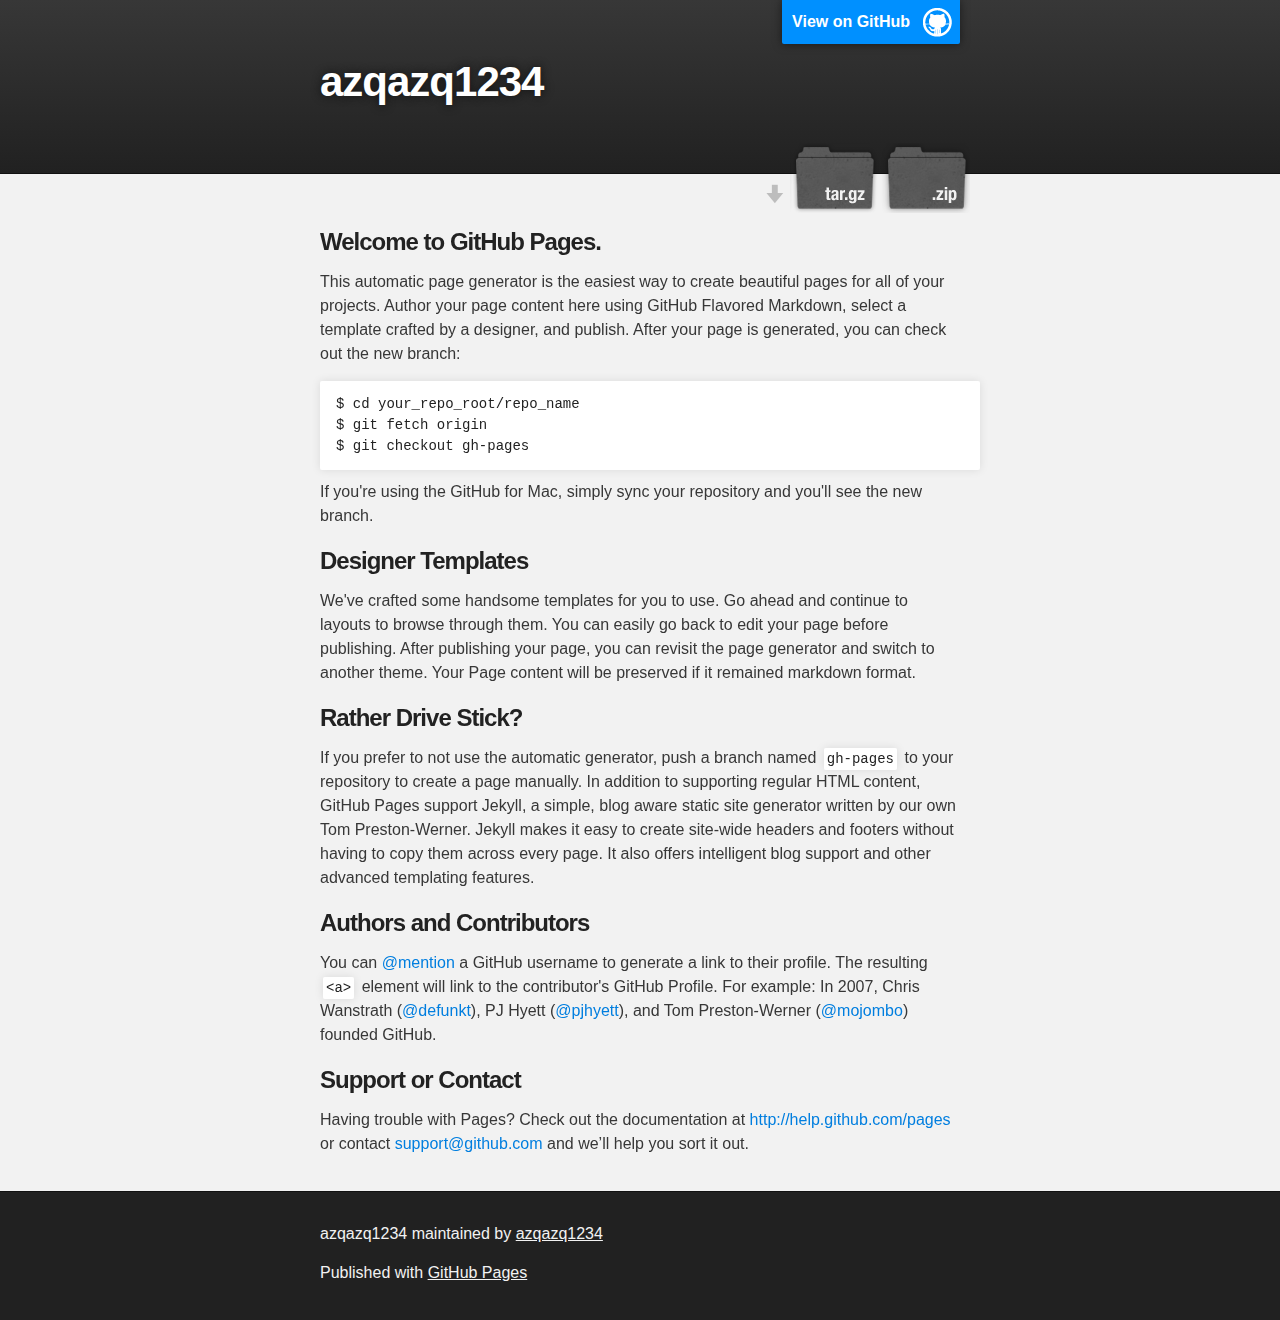
==== index.html @ 37dda7cf "Create gh-pages branch via GitHub" ====
<!DOCTYPE html>
<html>

  <head>
    <meta charset='utf-8'>
    <meta http-equiv="X-UA-Compatible" content="chrome=1">
    <meta name="description" content="azqazq1234 : ">

    <link rel="stylesheet" type="text/css" media="screen" href="stylesheets/stylesheet.css">

    <title>azqazq1234</title>
  </head>

  <body>

    <!-- HEADER -->
    <div id="header_wrap" class="outer">
        <header class="inner">
          <a id="forkme_banner" href="https://github.com/azqazq1234/azqazq1234">View on GitHub</a>

          <h1 id="project_title">azqazq1234</h1>
          <h2 id="project_tagline"></h2>

            <section id="downloads">
              <a class="zip_download_link" href="https://github.com/azqazq1234/azqazq1234/zipball/master">Download this project as a .zip file</a>
              <a class="tar_download_link" href="https://github.com/azqazq1234/azqazq1234/tarball/master">Download this project as a tar.gz file</a>
            </section>
        </header>
    </div>

    <!-- MAIN CONTENT -->
    <div id="main_content_wrap" class="outer">
      <section id="main_content" class="inner">
        <h3>
<a name="welcome-to-github-pages" class="anchor" href="#welcome-to-github-pages"><span class="octicon octicon-link"></span></a>Welcome to GitHub Pages.</h3>

<p>This automatic page generator is the easiest way to create beautiful pages for all of your projects. Author your page content here using GitHub Flavored Markdown, select a template crafted by a designer, and publish. After your page is generated, you can check out the new branch:</p>

<pre><code>$ cd your_repo_root/repo_name
$ git fetch origin
$ git checkout gh-pages
</code></pre>

<p>If you're using the GitHub for Mac, simply sync your repository and you'll see the new branch.</p>

<h3>
<a name="designer-templates" class="anchor" href="#designer-templates"><span class="octicon octicon-link"></span></a>Designer Templates</h3>

<p>We've crafted some handsome templates for you to use. Go ahead and continue to layouts to browse through them. You can easily go back to edit your page before publishing. After publishing your page, you can revisit the page generator and switch to another theme. Your Page content will be preserved if it remained markdown format.</p>

<h3>
<a name="rather-drive-stick" class="anchor" href="#rather-drive-stick"><span class="octicon octicon-link"></span></a>Rather Drive Stick?</h3>

<p>If you prefer to not use the automatic generator, push a branch named <code>gh-pages</code> to your repository to create a page manually. In addition to supporting regular HTML content, GitHub Pages support Jekyll, a simple, blog aware static site generator written by our own Tom Preston-Werner. Jekyll makes it easy to create site-wide headers and footers without having to copy them across every page. It also offers intelligent blog support and other advanced templating features.</p>

<h3>
<a name="authors-and-contributors" class="anchor" href="#authors-and-contributors"><span class="octicon octicon-link"></span></a>Authors and Contributors</h3>

<p>You can <a href="https://github.com/blog/821" class="user-mention">@mention</a> a GitHub username to generate a link to their profile. The resulting <code>&lt;a&gt;</code> element will link to the contributor's GitHub Profile. For example: In 2007, Chris Wanstrath (<a href="https://github.com/defunkt" class="user-mention">@defunkt</a>), PJ Hyett (<a href="https://github.com/pjhyett" class="user-mention">@pjhyett</a>), and Tom Preston-Werner (<a href="https://github.com/mojombo" class="user-mention">@mojombo</a>) founded GitHub.</p>

<h3>
<a name="support-or-contact" class="anchor" href="#support-or-contact"><span class="octicon octicon-link"></span></a>Support or Contact</h3>

<p>Having trouble with Pages? Check out the documentation at <a href="http://help.github.com/pages">http://help.github.com/pages</a> or contact <a href="mailto:support@github.com">support@github.com</a> and we’ll help you sort it out.</p>
      </section>
    </div>

    <!-- FOOTER  -->
    <div id="footer_wrap" class="outer">
      <footer class="inner">
        <p class="copyright">azqazq1234 maintained by <a href="https://github.com/azqazq1234">azqazq1234</a></p>
        <p>Published with <a href="http://pages.github.com">GitHub Pages</a></p>
      </footer>
    </div>

    

  </body>
</html>
---- stylesheets/stylesheet.css ----
/*******************************************************************************
Slate Theme for GitHub Pages
by Jason Costello, @jsncostello
*******************************************************************************/

@import url(pygment_trac.css);

/*******************************************************************************
MeyerWeb Reset
*******************************************************************************/

html, body, div, span, applet, object, iframe,
h1, h2, h3, h4, h5, h6, p, blockquote, pre,
a, abbr, acronym, address, big, cite, code,
del, dfn, em, img, ins, kbd, q, s, samp,
small, strike, strong, sub, sup, tt, var,
b, u, i, center,
dl, dt, dd, ol, ul, li,
fieldset, form, label, legend,
table, caption, tbody, tfoot, thead, tr, th, td,
article, aside, canvas, details, embed,
figure, figcaption, footer, header, hgroup,
menu, nav, output, ruby, section, summary,
time, mark, audio, video {
  margin: 0;
  padding: 0;
  border: 0;
  font: inherit;
  vertical-align: baseline;
}

/* HTML5 display-role reset for older browsers */
article, aside, details, figcaption, figure,
footer, header, hgroup, menu, nav, section {
  display: block;
}

ol, ul {
  list-style: none;
}

table {
  border-collapse: collapse;
  border-spacing: 0;
}

/*******************************************************************************
Theme Styles
*******************************************************************************/

body {
  box-sizing: border-box;
  color:#373737;
  background: #212121;
  font-size: 16px;
  font-family: 'Myriad Pro', Calibri, Helvetica, Arial, sans-serif;
  line-height: 1.5;
  -webkit-font-smoothing: antialiased;
}

h1, h2, h3, h4, h5, h6 {
  margin: 10px 0;
  font-weight: 700;
  color:#222222;
  font-family: 'Lucida Grande', 'Calibri', Helvetica, Arial, sans-serif;
  letter-spacing: -1px;
}

h1 {
  font-size: 36px;
  font-weight: 700;
}

h2 {
  padding-bottom: 10px;
  font-size: 32px;
  background: url('../images/bg_hr.png') repeat-x bottom;
}

h3 {
  font-size: 24px;
}

h4 {
  font-size: 21px;
}

h5 {
  font-size: 18px;
}

h6 {
  font-size: 16px;
}

p {
  margin: 10px 0 15px 0;
}

footer p {
  color: #f2f2f2;
}

a {
  text-decoration: none;
  color: #007edf;
  text-shadow: none;

  transition: color 0.5s ease;
  transition: text-shadow 0.5s ease;
  -webkit-transition: color 0.5s ease;
  -webkit-transition: text-shadow 0.5s ease;
  -moz-transition: color 0.5s ease;
  -moz-transition: text-shadow 0.5s ease;
  -o-transition: color 0.5s ease;
  -o-transition: text-shadow 0.5s ease;
  -ms-transition: color 0.5s ease;
  -ms-transition: text-shadow 0.5s ease;
}

a:hover, a:focus {text-decoration: underline;}

footer a {
  color: #F2F2F2;
  text-decoration: underline;
}

em {
  font-style: italic;
}

strong {
  font-weight: bold;
}

img {
  position: relative;
  margin: 0 auto;
  max-width: 739px;
  padding: 5px;
  margin: 10px 0 10px 0;
  border: 1px solid #ebebeb;

  box-shadow: 0 0 5px #ebebeb;
  -webkit-box-shadow: 0 0 5px #ebebeb;
  -moz-box-shadow: 0 0 5px #ebebeb;
  -o-box-shadow: 0 0 5px #ebebeb;
  -ms-box-shadow: 0 0 5px #ebebeb;
}

p img {
  display: inline;
  margin: 0;
  padding: 0;
  vertical-align: middle;
  text-align: center;
  border: none;
}

pre, code {
  width: 100%;
  color: #222;
  background-color: #fff;

  font-family: Monaco, "Bitstream Vera Sans Mono", "Lucida Console", Terminal, monospace;
  font-size: 14px;

  border-radius: 2px;
  -moz-border-radius: 2px;
  -webkit-border-radius: 2px;
}

pre {
  width: 100%;
  padding: 10px;
  box-shadow: 0 0 10px rgba(0,0,0,.1);
  overflow: auto;
}

code {
  padding: 3px;
  margin: 0 3px;
  box-shadow: 0 0 10px rgba(0,0,0,.1);
}

pre code {
  display: block;
  box-shadow: none;
}

blockquote {
  color: #666;
  margin-bottom: 20px;
  padding: 0 0 0 20px;
  border-left: 3px solid #bbb;
}


ul, ol, dl {
  margin-bottom: 15px
}

ul {
  list-style: inside;
  padding-left: 20px;
}

ol {
  list-style: decimal inside;
  padding-left: 20px;
}

dl dt {
  font-weight: bold;
}

dl dd {
  padding-left: 20px;
  font-style: italic;
}

dl p {
  padding-left: 20px;
  font-style: italic;
}

hr {
  height: 1px;
  margin-bottom: 5px;
  border: none;
  background: url('../images/bg_hr.png') repeat-x center;
}

table {
  border: 1px solid #373737;
  margin-bottom: 20px;
  text-align: left;
 }

th {
  font-family: 'Lucida Grande', 'Helvetica Neue', Helvetica, Arial, sans-serif;
  padding: 10px;
  background: #373737;
  color: #fff;
 }

td {
  padding: 10px;
  border: 1px solid #373737;
 }

form {
  background: #f2f2f2;
  padding: 20px;
}

/*******************************************************************************
Full-Width Styles
*******************************************************************************/

.outer {
  width: 100%;
}

.inner {
  position: relative;
  max-width: 640px;
  padding: 20px 10px;
  margin: 0 auto;
}

#forkme_banner {
  display: block;
  position: absolute;
  top:0;
  right: 10px;
  z-index: 10;
  padding: 10px 50px 10px 10px;
  color: #fff;
  background: url('../images/blacktocat.png') #0090ff no-repeat 95% 50%;
  font-weight: 700;
  box-shadow: 0 0 10px rgba(0,0,0,.5);
  border-bottom-left-radius: 2px;
  border-bottom-right-radius: 2px;
}

#header_wrap {
  background: #212121;
  background: -moz-linear-gradient(top, #373737, #212121);
  background: -webkit-linear-gradient(top, #373737, #212121);
  background: -ms-linear-gradient(top, #373737, #212121);
  background: -o-linear-gradient(top, #373737, #212121);
  background: linear-gradient(top, #373737, #212121);
}

#header_wrap .inner {
  padding: 50px 10px 30px 10px;
}

#project_title {
  margin: 0;
  color: #fff;
  font-size: 42px;
  font-weight: 700;
  text-shadow: #111 0px 0px 10px;
}

#project_tagline {
  color: #fff;
  font-size: 24px;
  font-weight: 300;
  background: none;
  text-shadow: #111 0px 0px 10px;
}

#downloads {
  position: absolute;
  width: 210px;
  z-index: 10;
  bottom: -40px;
  right: 0;
  height: 70px;
  background: url('../images/icon_download.png') no-repeat 0% 90%;
}

.zip_download_link {
  display: block;
  float: right;
  width: 90px;
  height:70px;
  text-indent: -5000px;
  overflow: hidden;
  background: url(../images/sprite_download.png) no-repeat bottom left;
}

.tar_download_link {
  display: block;
  float: right;
  width: 90px;
  height:70px;
  text-indent: -5000px;
  overflow: hidden;
  background: url(../images/sprite_download.png) no-repeat bottom right;
  margin-left: 10px;
}

.zip_download_link:hover {
  background: url(../images/sprite_download.png) no-repeat top left;
}

.tar_download_link:hover {
  background: url(../images/sprite_download.png) no-repeat top right;
}

#main_content_wrap {
  background: #f2f2f2;
  border-top: 1px solid #111;
  border-bottom: 1px solid #111;
}

#main_content {
  padding-top: 40px;
}

#footer_wrap {
  background: #212121;
}



/*******************************************************************************
Small Device Styles
*******************************************************************************/

@media screen and (max-width: 480px) {
  body {
    font-size:14px;
  }

  #downloads {
    display: none;
  }

  .inner {
    min-width: 320px;
    max-width: 480px;
  }

  #project_title {
  font-size: 32px;
  }

  h1 {
    font-size: 28px;
  }

  h2 {
    font-size: 24px;
  }

  h3 {
    font-size: 21px;
  }

  h4 {
    font-size: 18px;
  }

  h5 {
    font-size: 14px;
  }

  h6 {
    font-size: 12px;
  }

  code, pre {
    min-width: 320px;
    max-width: 480px;
    font-size: 11px;
  }

}
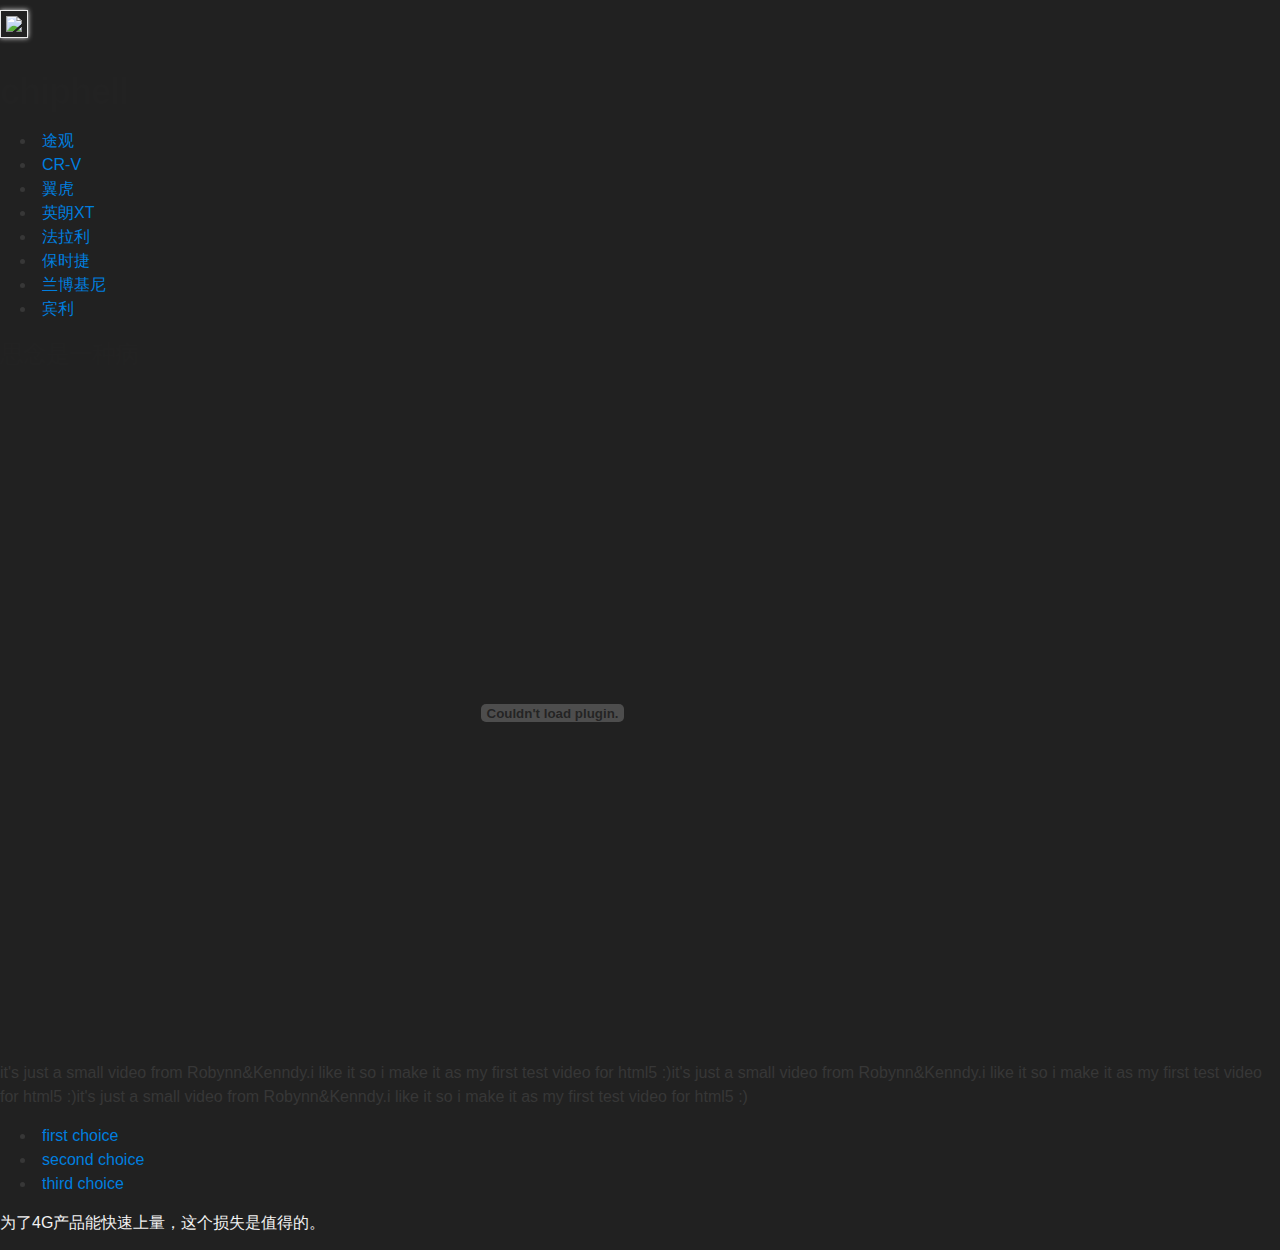
==== commit 22b785b6: "Update index.html" ====
--- a/index.html
+++ b/index.html
@@ -13,65 +13,46 @@
 
   <body>
 
-    <!-- HEADER -->
-    <div id="header_wrap" class="outer">
-        <header class="inner">
-          <a id="forkme_banner" href="https://github.com/azqazq1234/azqazq1234">View on GitHub</a>
+    <header>
+		<img src="logo.png">
+		<h1>chiphell</h1>
+		
+	</header>
 
-          <h1 id="project_title">azqazq1234</h1>
-          <h2 id="project_tagline"></h2>
+	<nav class="list">
+		<ul>
+			<li><a href="#">途观</a></li>
+			<li><a href="#">CR-V</a></li>
+			<li><a href="#">翼虎</a></li>
+			<li><a href="#">英朗XT</a></li>
+			<li><a href="#">法拉利</a></li>
+			<li><a href="#">保时捷</a></li>
+			<li><a href="#">兰博基尼</a></li>
+			<li><a href="#">宾利</a></li>
+		</ul>
+	</nav>
 
-            <section id="downloads">
-              <a class="zip_download_link" href="https://github.com/azqazq1234/azqazq1234/zipball/master">Download this project as a .zip file</a>
-              <a class="tar_download_link" href="https://github.com/azqazq1234/azqazq1234/tarball/master">Download this project as a tar.gz file</a>
-            </section>
-        </header>
-    </div>
+		<section>
+			<article>
+				<h3>思念是一种病</h3>
+				<embed src="http://player.youku.com/player.php/sid/XMjkxMzc3NzMy/v.swf" allowFullScreen="true" quality="high" width="1105" height="662" align="middle" allowScriptAccess="always" type="application/x-shockwave-flash"></embed>
+				<p>it's just a small video from Robynn&Kenndy.i like it so i make it as my first test video for html5 :)it's just a small video from Robynn&Kenndy.i like it so i make it as my first test video for html5 :)it's just a small video from Robynn&Kenndy.i like it so i make it as my first test video for html5 :)</p>
+			</article>
 
-    <!-- MAIN CONTENT -->
-    <div id="main_content_wrap" class="outer">
-      <section id="main_content" class="inner">
-        <h3>
-<a name="welcome-to-github-pages" class="anchor" href="#welcome-to-github-pages"><span class="octicon octicon-link"></span></a>Welcome to GitHub Pages.</h3>
-
-<p>This automatic page generator is the easiest way to create beautiful pages for all of your projects. Author your page content here using GitHub Flavored Markdown, select a template crafted by a designer, and publish. After your page is generated, you can check out the new branch:</p>
-
-<pre><code>$ cd your_repo_root/repo_name
-$ git fetch origin
-$ git checkout gh-pages
-</code></pre>
-
-<p>If you're using the GitHub for Mac, simply sync your repository and you'll see the new branch.</p>
-
-<h3>
-<a name="designer-templates" class="anchor" href="#designer-templates"><span class="octicon octicon-link"></span></a>Designer Templates</h3>
-
-<p>We've crafted some handsome templates for you to use. Go ahead and continue to layouts to browse through them. You can easily go back to edit your page before publishing. After publishing your page, you can revisit the page generator and switch to another theme. Your Page content will be preserved if it remained markdown format.</p>
-
-<h3>
-<a name="rather-drive-stick" class="anchor" href="#rather-drive-stick"><span class="octicon octicon-link"></span></a>Rather Drive Stick?</h3>
-
-<p>If you prefer to not use the automatic generator, push a branch named <code>gh-pages</code> to your repository to create a page manually. In addition to supporting regular HTML content, GitHub Pages support Jekyll, a simple, blog aware static site generator written by our own Tom Preston-Werner. Jekyll makes it easy to create site-wide headers and footers without having to copy them across every page. It also offers intelligent blog support and other advanced templating features.</p>
-
-<h3>
-<a name="authors-and-contributors" class="anchor" href="#authors-and-contributors"><span class="octicon octicon-link"></span></a>Authors and Contributors</h3>
-
-<p>You can <a href="https://github.com/blog/821" class="user-mention">@mention</a> a GitHub username to generate a link to their profile. The resulting <code>&lt;a&gt;</code> element will link to the contributor's GitHub Profile. For example: In 2007, Chris Wanstrath (<a href="https://github.com/defunkt" class="user-mention">@defunkt</a>), PJ Hyett (<a href="https://github.com/pjhyett" class="user-mention">@pjhyett</a>), and Tom Preston-Werner (<a href="https://github.com/mojombo" class="user-mention">@mojombo</a>) founded GitHub.</p>
-
-<h3>
-<a name="support-or-contact" class="anchor" href="#support-or-contact"><span class="octicon octicon-link"></span></a>Support or Contact</h3>
-
-<p>Having trouble with Pages? Check out the documentation at <a href="http://help.github.com/pages">http://help.github.com/pages</a> or contact <a href="mailto:support@github.com">support@github.com</a> and we’ll help you sort it out.</p>
-      </section>
-    </div>
-
-    <!-- FOOTER  -->
-    <div id="footer_wrap" class="outer">
-      <footer class="inner">
-        <p class="copyright">azqazq1234 maintained by <a href="https://github.com/azqazq1234">azqazq1234</a></p>
-        <p>Published with <a href="http://pages.github.com">GitHub Pages</a></p>
-      </footer>
-    </div>
+			<aside>
+				<nav class="listaside">
+					<ul>
+						<li><a href="#">first choice</a></li>
+						<li><a href="#">second choice</a></li>
+						<li><a href="#">third choice</a></li>
+					</ul>
+	</nav>
+			</aside>
+			
+			<footer>
+				<p>为了4G产品能快速上量，这个损失是值得的。</p>
+			</footer>
+	</section>
 
     
 
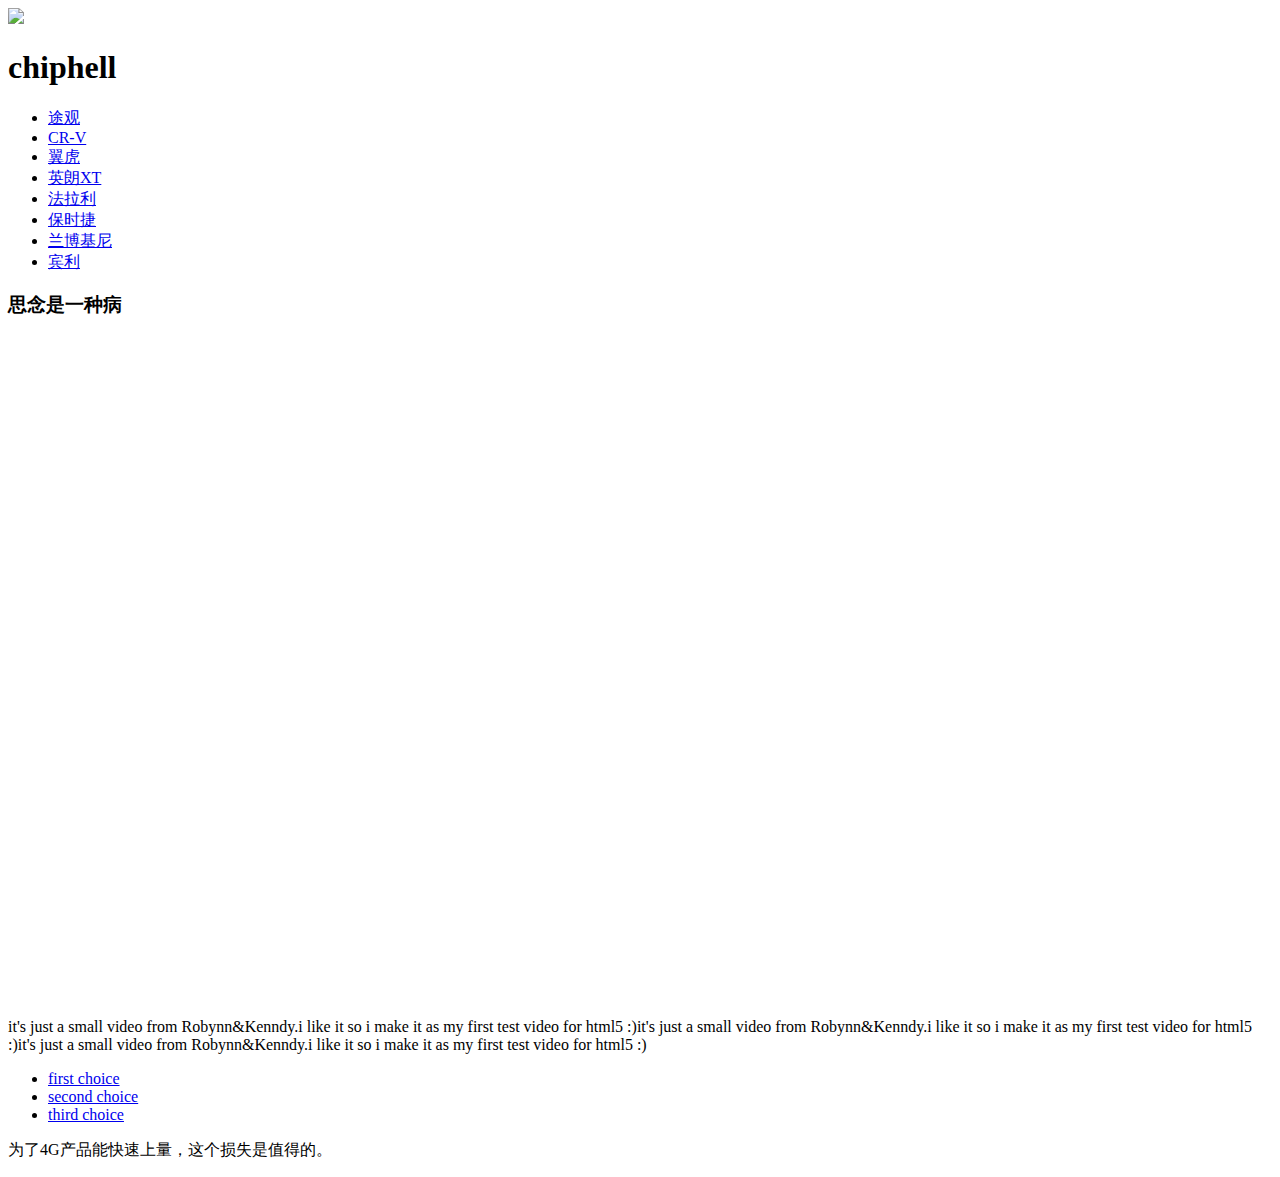
==== commit a51d339d: "4" ====
--- a/index.html
+++ b/index.html
@@ -1,20 +1,14 @@
 <!DOCTYPE html>
 <html>
-
-  <head>
-    <meta charset='utf-8'>
-    <meta http-equiv="X-UA-Compatible" content="chrome=1">
-    <meta name="description" content="azqazq1234 : ">
-
-    <link rel="stylesheet" type="text/css" media="screen" href="stylesheets/stylesheet.css">
-
-    <title>azqazq1234</title>
-  </head>
-
-  <body>
-
-    <header>
-		<img src="logo.png">
+<head>
+	<meta http-equiv="Content-Type" content="text/html;charset=utf-8">
+    <link href="style/style.css" rel="stylesheet" type="text/css"/>
+    <link href="http://fonts.googleapis.com/css?family=Pinyon+Script" rel="stylesheet" type="text/css">
+    <title>chiphell</title>
+</head>
+<body>
+	<header>
+		<img src="images/logo.png">
 		<h1>chiphell</h1>
 		
 	</header>
@@ -35,7 +29,7 @@
 		<section>
 			<article>
 				<h3>思念是一种病</h3>
-				<embed src="http://player.youku.com/player.php/sid/XMjkxMzc3NzMy/v.swf" allowFullScreen="true" quality="high" width="1105" height="662" align="middle" allowScriptAccess="always" type="application/x-shockwave-flash"></embed>
+				<iframe height=662 width=1105 src="http://player.youku.com/embed/XMjkxMzc3NzMy" frameborder=0 allowfullscreen></iframe>
 				<p>it's just a small video from Robynn&Kenndy.i like it so i make it as my first test video for html5 :)it's just a small video from Robynn&Kenndy.i like it so i make it as my first test video for html5 :)it's just a small video from Robynn&Kenndy.i like it so i make it as my first test video for html5 :)</p>
 			</article>
 
@@ -53,8 +47,5 @@
 				<p>为了4G产品能快速上量，这个损失是值得的。</p>
 			</footer>
 	</section>
-
-    
-
-  </body>
-</html>
+</body>
+</html>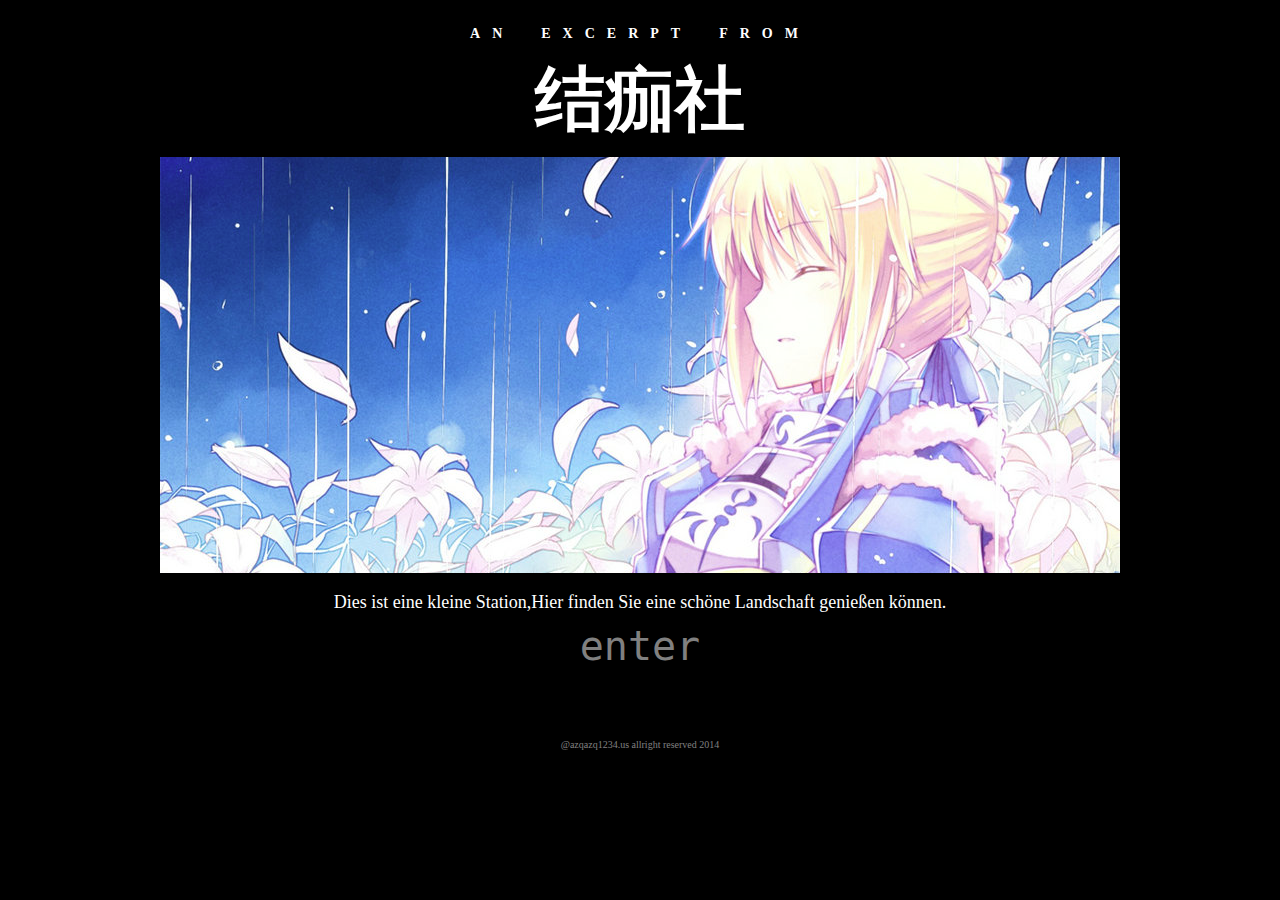
==== commit 19ae58f3: "new0.01" ====
--- a/index.html
+++ b/index.html
@@ -1,51 +1,20 @@
 <!DOCTYPE html>
 <html>
 <head>
-	<meta http-equiv="Content-Type" content="text/html;charset=utf-8">
+    <meta http-equiv="Content-Type" content="text/html;charset=utf-8">
     <link href="style/style.css" rel="stylesheet" type="text/css"/>
-    <link href="http://fonts.googleapis.com/css?family=Pinyon+Script" rel="stylesheet" type="text/css">
-    <title>chiphell</title>
+    <title>azqazq1234 结痂社</title>
 </head>
 <body>
-	<header>
-		<img src="images/logo.png">
-		<h1>chiphell</h1>
-		
-	</header>
-
-	<nav class="list">
-		<ul>
-			<li><a href="#">途观</a></li>
-			<li><a href="#">CR-V</a></li>
-			<li><a href="#">翼虎</a></li>
-			<li><a href="#">英朗XT</a></li>
-			<li><a href="#">法拉利</a></li>
-			<li><a href="#">保时捷</a></li>
-			<li><a href="#">兰博基尼</a></li>
-			<li><a href="#">宾利</a></li>
-		</ul>
-	</nav>
-
-		<section>
-			<article>
-				<h3>思念是一种病</h3>
-				<iframe height=662 width=1105 src="http://player.youku.com/embed/XMjkxMzc3NzMy" frameborder=0 allowfullscreen></iframe>
-				<p>it's just a small video from Robynn&Kenndy.i like it so i make it as my first test video for html5 :)it's just a small video from Robynn&Kenndy.i like it so i make it as my first test video for html5 :)it's just a small video from Robynn&Kenndy.i like it so i make it as my first test video for html5 :)</p>
-			</article>
-
-			<aside>
-				<nav class="listaside">
-					<ul>
-						<li><a href="#">first choice</a></li>
-						<li><a href="#">second choice</a></li>
-						<li><a href="#">third choice</a></li>
-					</ul>
-	</nav>
-			</aside>
-			
-			<footer>
-				<p>为了4G产品能快速上量，这个损失是值得的。</p>
-			</footer>
-	</section>
+    <h2>an excerpt from</h2>
+    <h1>结痂社</h1>
+    <section>
+      <a href="main.html" title="结痂社"><img src="images/ptitle.png" /></a>
+      <p>Dies ist eine kleine Station,Hier finden Sie eine schöne Landschaft genießen können.</p>
+      <a href="main.html">enter</a>
+    </section>
+    <footer>
+      <p>@azqazq1234.us allright reserved 2014</p>
+    </footer>
 </body>
 </html>--- a/style/style.css
+++ b/style/style.css
@@ -0,0 +1,31 @@
+*{margin:0px;padding:0px;}
+
+body{background-color:black;
+margin: 20px auto;}
+
+h2{color:white;
+font-size: 20px;
+font-weight: bold;
+text-align: center;
+font-variant: small-caps;
+word-spacing: .5em;
+letter-spacing: .6em;}
+h1{color:white;
+font-size: 70px;
+margin:10px auto;
+text-align:center;}
+
+section{text-align: center;}
+p{color:white;
+font-size: 18px;
+margin: 10px auto;}
+section a{margin-top: 30px;
+font-size: 40px;
+font-family: monospace;
+text-decoration: none;
+color: grey;}
+
+footer{margin-top:70px; 
+text-align: center;}
+footer p{font-size: 10px;
+color: grey;}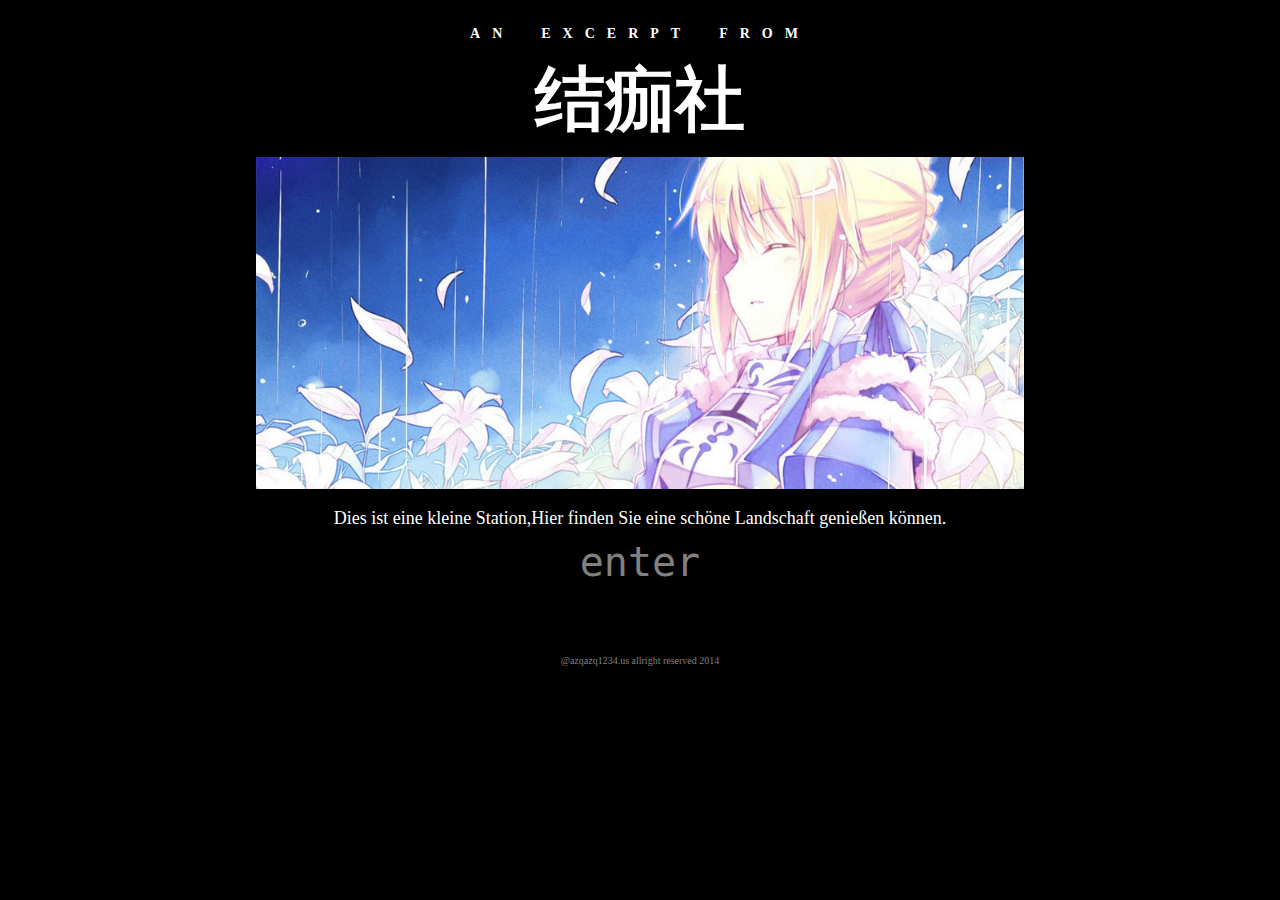
==== commit e47fcdb2: "1" ====
--- a/index.html
+++ b/index.html
@@ -9,7 +9,7 @@
     <h2>an excerpt from</h2>
     <h1>结痂社</h1>
     <section>
-      <a href="main.html" title="结痂社"><img src="images/ptitle.png" /></a>
+      <a href="main.html" title="结痂社"><img src="images/ptitle.jpg" id="pic" /></a>
       <p>Dies ist eine kleine Station,Hier finden Sie eine schöne Landschaft genießen können.</p>
       <a href="main.html">enter</a>
     </section>
--- a/style/style.css
+++ b/style/style.css
@@ -16,6 +16,7 @@
 text-align:center;}
 
 section{text-align: center;}
+img{width: 60%;}
 p{color:white;
 font-size: 18px;
 margin: 10px auto;}
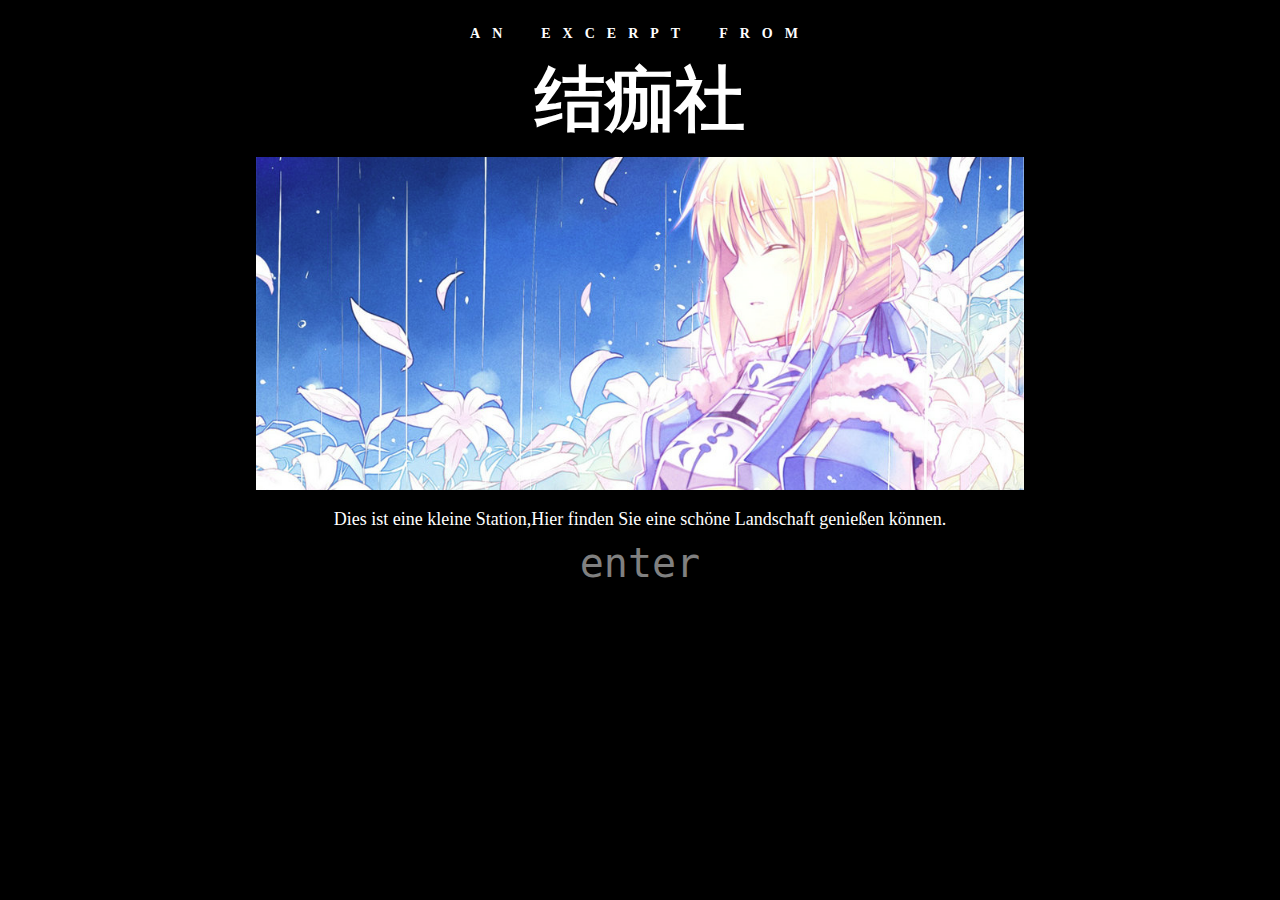
==== commit 760ae1ff: "ok" ====
--- a/index.html
+++ b/index.html
@@ -3,18 +3,16 @@
 <head>
     <meta http-equiv="Content-Type" content="text/html;charset=utf-8">
     <link href="style/style.css" rel="stylesheet" type="text/css"/>
+    <link rel="shortcut icon" type="image/x-icon" href="images/logo.jpg"/>
     <title>azqazq1234 结痂社</title>
 </head>
 <body>
     <h2>an excerpt from</h2>
     <h1>结痂社</h1>
     <section>
-      <a href="main.html" title="结痂社"><img src="images/ptitle.jpg" id="pic" /></a>
+      <a href="main.html" title="结痂社"><img src="images/ptitle.png" id="pic" /></a>
       <p>Dies ist eine kleine Station,Hier finden Sie eine schöne Landschaft genießen können.</p>
-      <a href="main.html">enter</a>
+      <a href="main.html" id="enter">enter</a>
     </section>
-    <footer>
-      <p>@azqazq1234.us allright reserved 2014</p>
-    </footer>
 </body>
 </html>